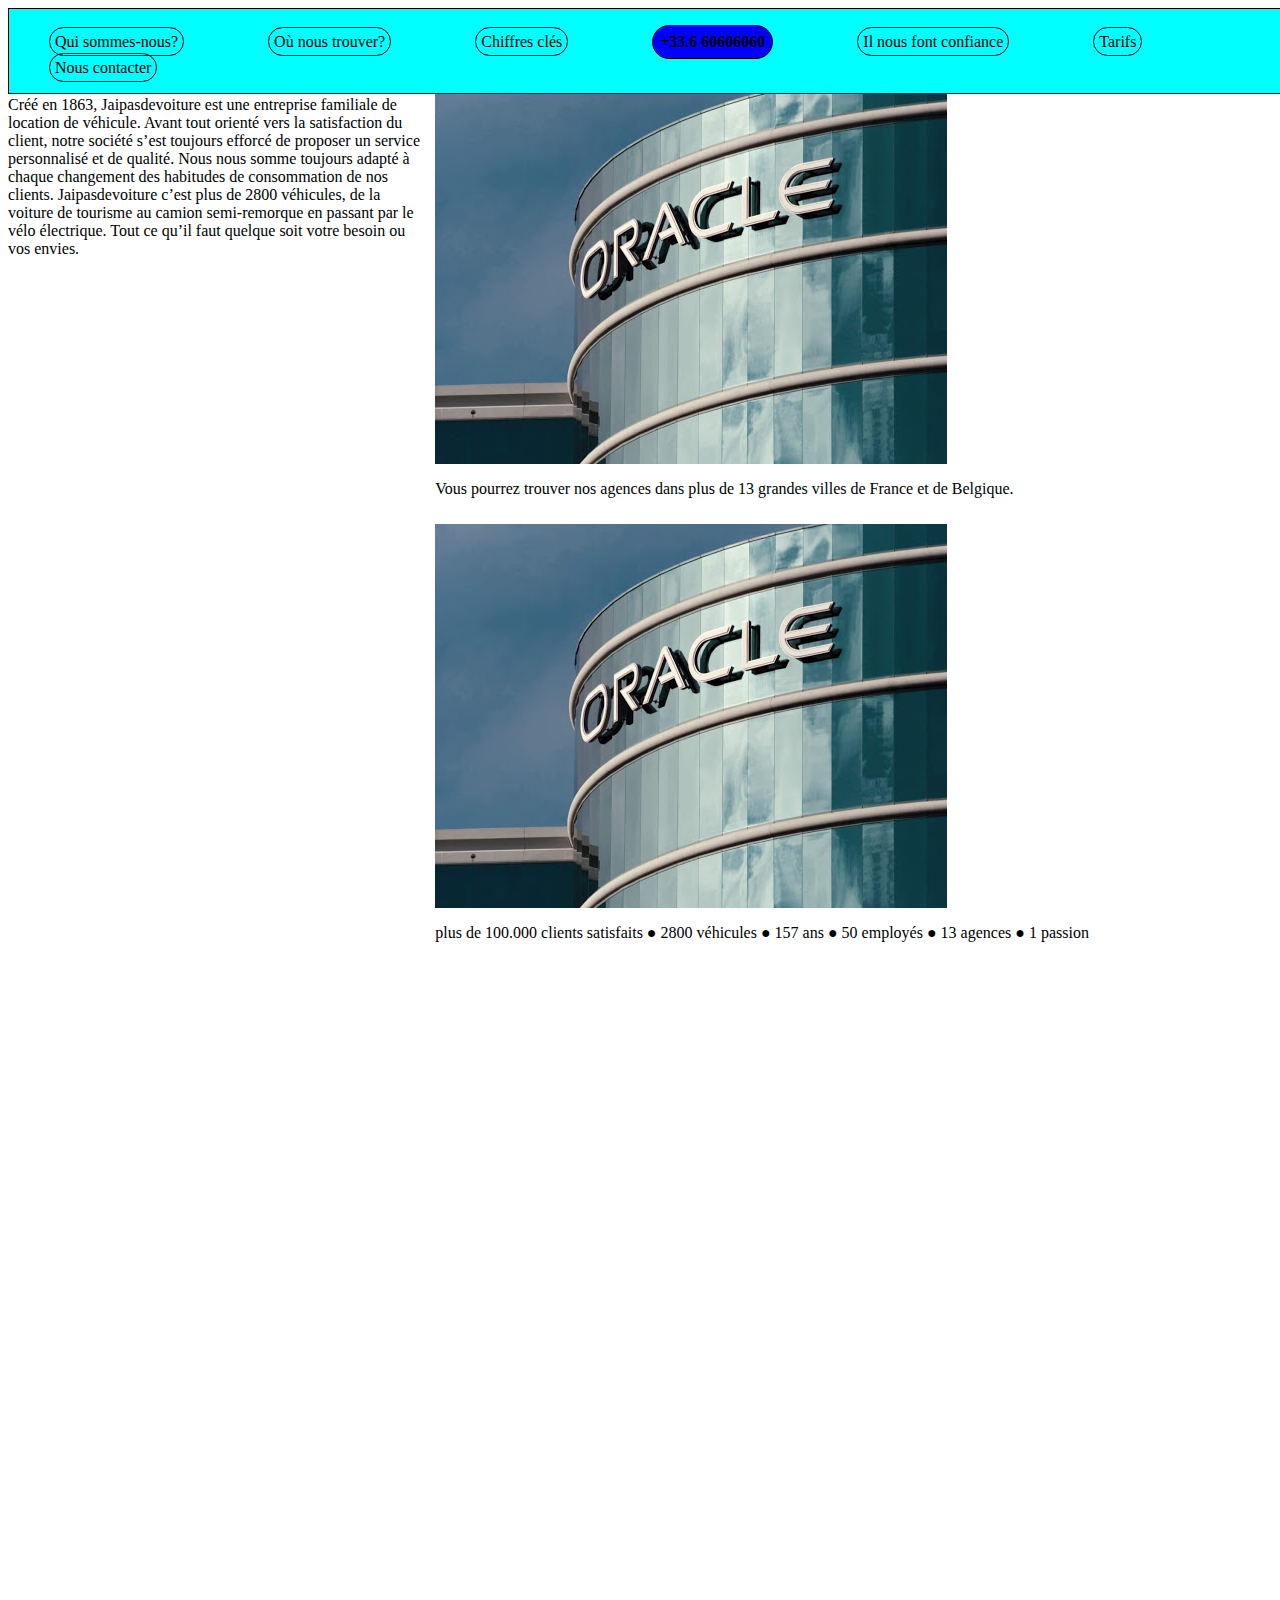
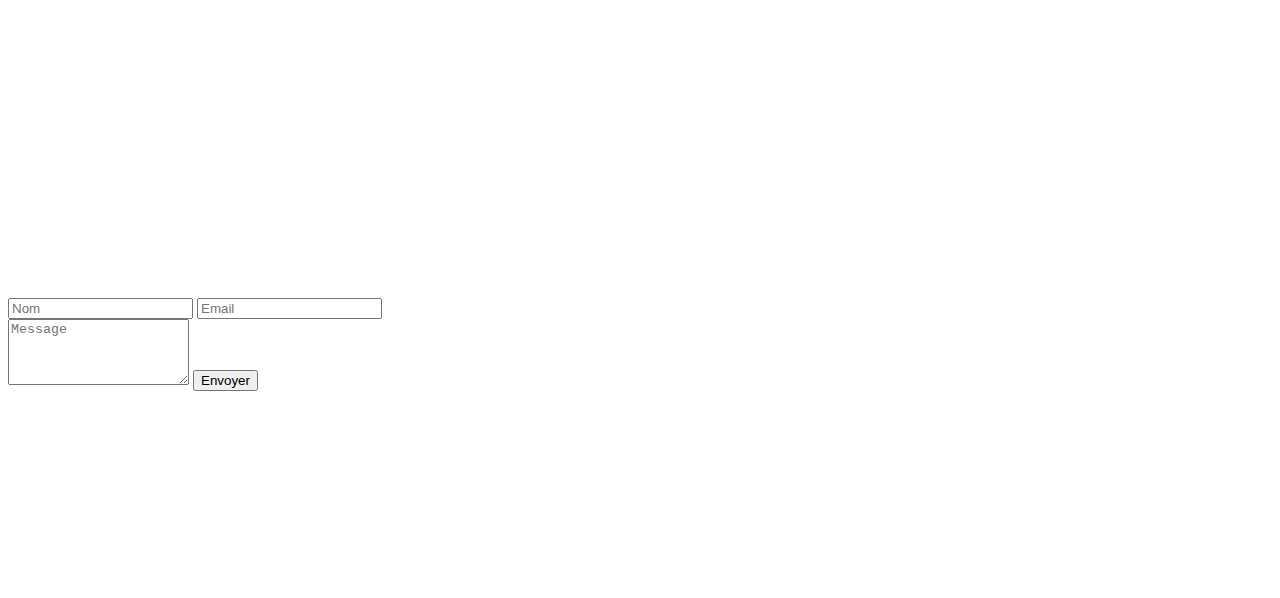
==== index.html @ 5011e155 "first commiiiiit" ====
<!DOCTYPE html>
<meta charset="UTF-8" />
<link rel="stylesheet" href="style.css" />
<title></title>

<body>

    <div id="sidebar">
        <ul>
            <li><a href="#qui">Qui sommes-nous?</a></li>
            <li><a href="#ou">Où nous trouver?</a></li>
            <li><a href="#chif">Chiffres clés</a></li>
            <li id="num"><strong>+33.6 60606060</strong></li>
            <li><a href="#conf">Il nous font confiance</a></li>
            <li><a href="#tarif">Tarifs</a></li>
            <li><a href="#contact">Nous contacter</a></li>
        </ul>
    </div>
    <div class="gridlayer">
    <div id="qui" class="leftarea"><p>Créé en 1863, Jaipasdevoiture est une entreprise familiale de location de véhicule.
        Avant tout orienté vers la satisfaction du client, notre société s’est toujours efforcé de
        proposer un service personnalisé et de qualité. Nous nous somme toujours adapté à
        chaque changement des habitudes de consommation de nos clients.
        Jaipasdevoiture c’est plus de 2800 véhicules, de la voiture de tourisme au camion
        semi-remorque en passant par le vélo électrique. Tout ce qu’il faut quelque soit votre
        besoin ou vos envies.
        </p></div>
    <div class="img"><img src="image/oracle.jpg" alt="oracle/> </div>

    <div id="ou" class="leftarea"><p>Vous pourrez trouver nos agences dans plus de 13 grandes villes de France et de
        Belgique.</p></div>
    <div class="img"><img src="image/oracle.jpg" alt="oracle/></div>

    <div id="chif" class="leftarea"><p>plus de 100.000 clients satisfaits
        ● 2800 véhicules
        ● 157 ans
        ● 50 employés
        ● 13 agences
        ● 1 passion
        </p></div>
    <div class="img"></div>

    <div id="conf" class="leftarea"></div>
    <div class="img"></div>

    <div id="tarif" class="leftarea"></div>
    <div class="img"></div>

    <div id="contact" class="leftarea">
        <!-- formulaire.html -->
  <form id="contactForm">
    <input type="text" id="nom" name="nom" placeholder="Nom" required />

    <input type="email" id="email" name="email" placeholder="Email" required />

    <textarea rows="4" id="message" name="message" placeholder="Message" required></textarea>

    <input type="submit" value="Envoyer" />
  </form>
    </div>
    <div class="img"></div>

    </div>
  


</body>

<footer></footer>
---- style.css ----
html {
  width: 1440px;
}

#sidebar {
  position: fixed;
  border: 1px solid black;
  background-color: aqua;
  width: 100%;
  z-index: 100000;
}

#sidebar li {
  text-decoration: none;
  list-style: none;
  display: inline-block;
  margin-right: 80px;
}

a {
  text-decoration: none;
  color: black;
  padding: 5px;
  border: 1px solid black;
  border-radius: 40px;
}

#num {
  text-decoration: none;
  color: black;
  padding: 7px;
  border: 1px solid black;
  border-radius: 40px;
  background-color: blue;
}

.gridlayer {
  display: grid;
  position: absolute;
  top: 80px;
  grid-template-columns: repeat(3, 1fr);
  grid-gap: 10px;
  grid-auto-rows: minmax(300px, auto);
}

.leftarea {
  display: grid;
  grid-column: 1;
}

.img {
  display: grid;
  grid-column: 2 / 4;
}
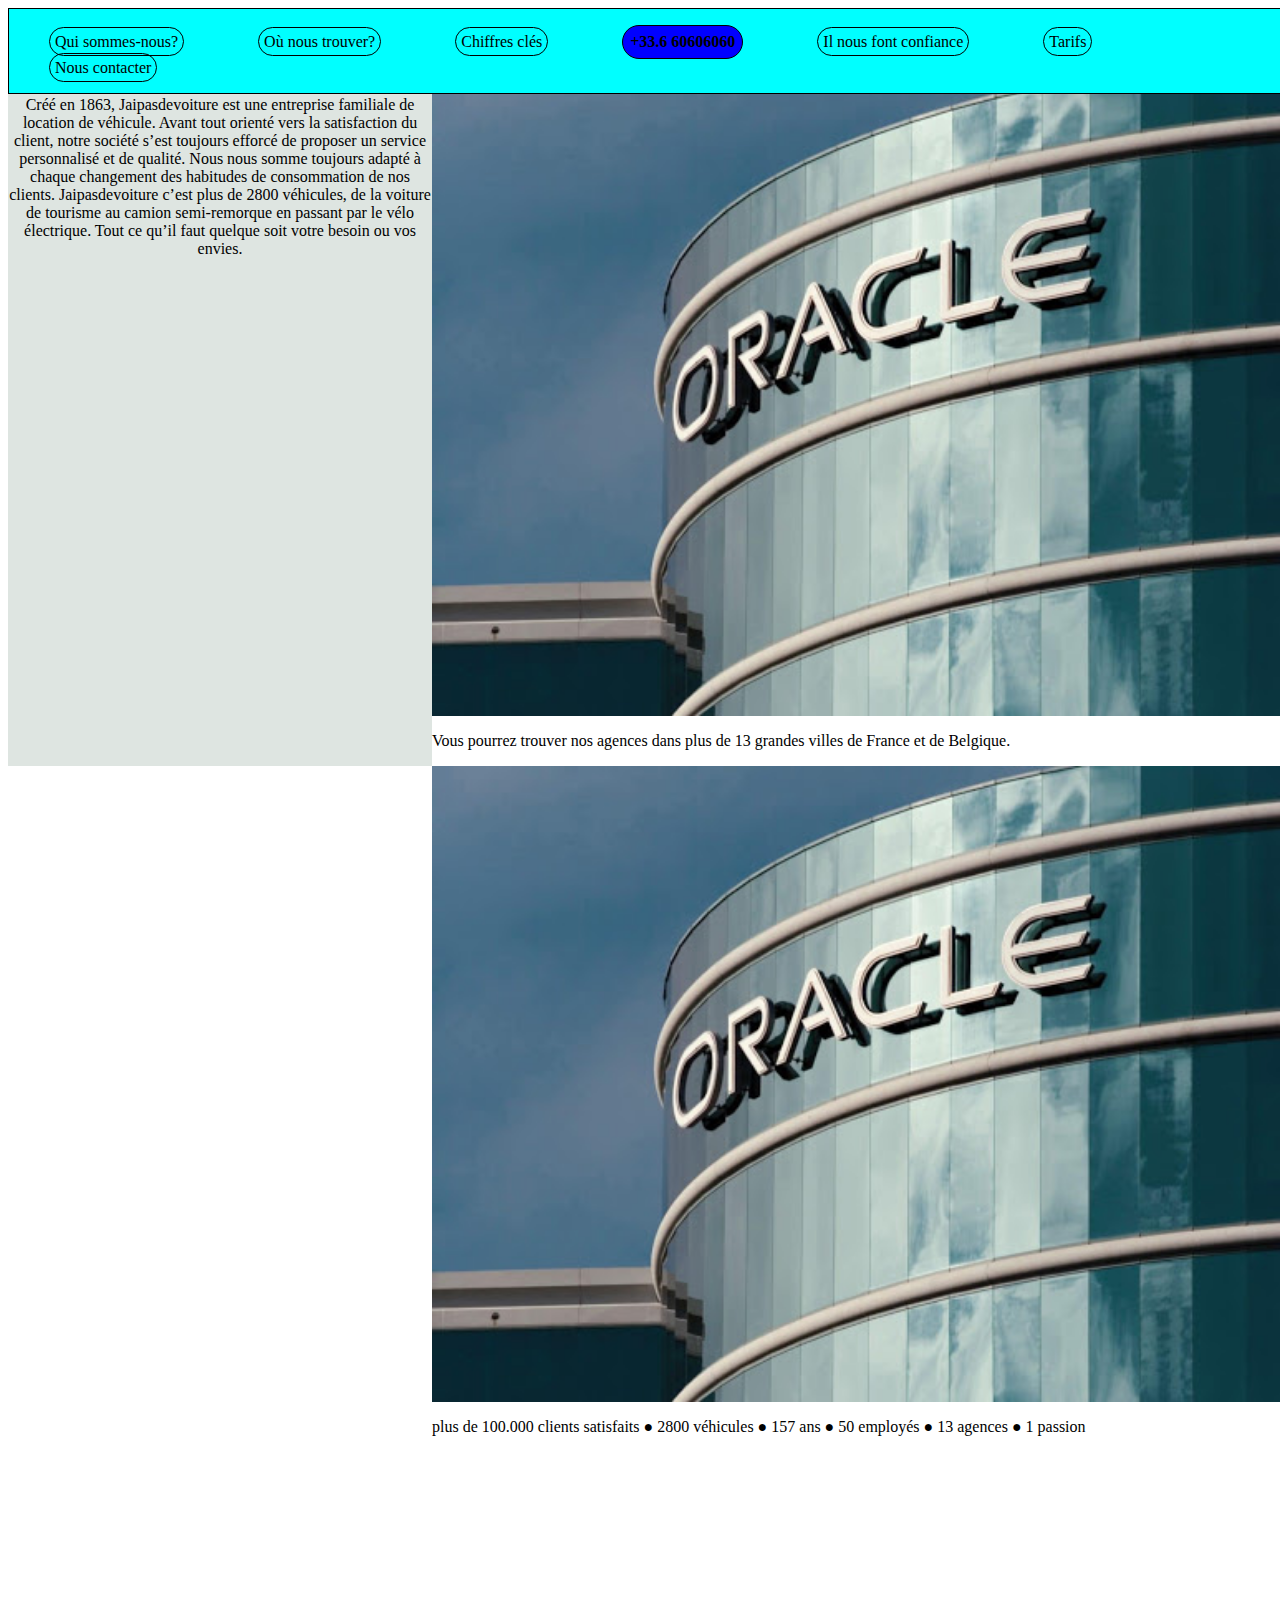
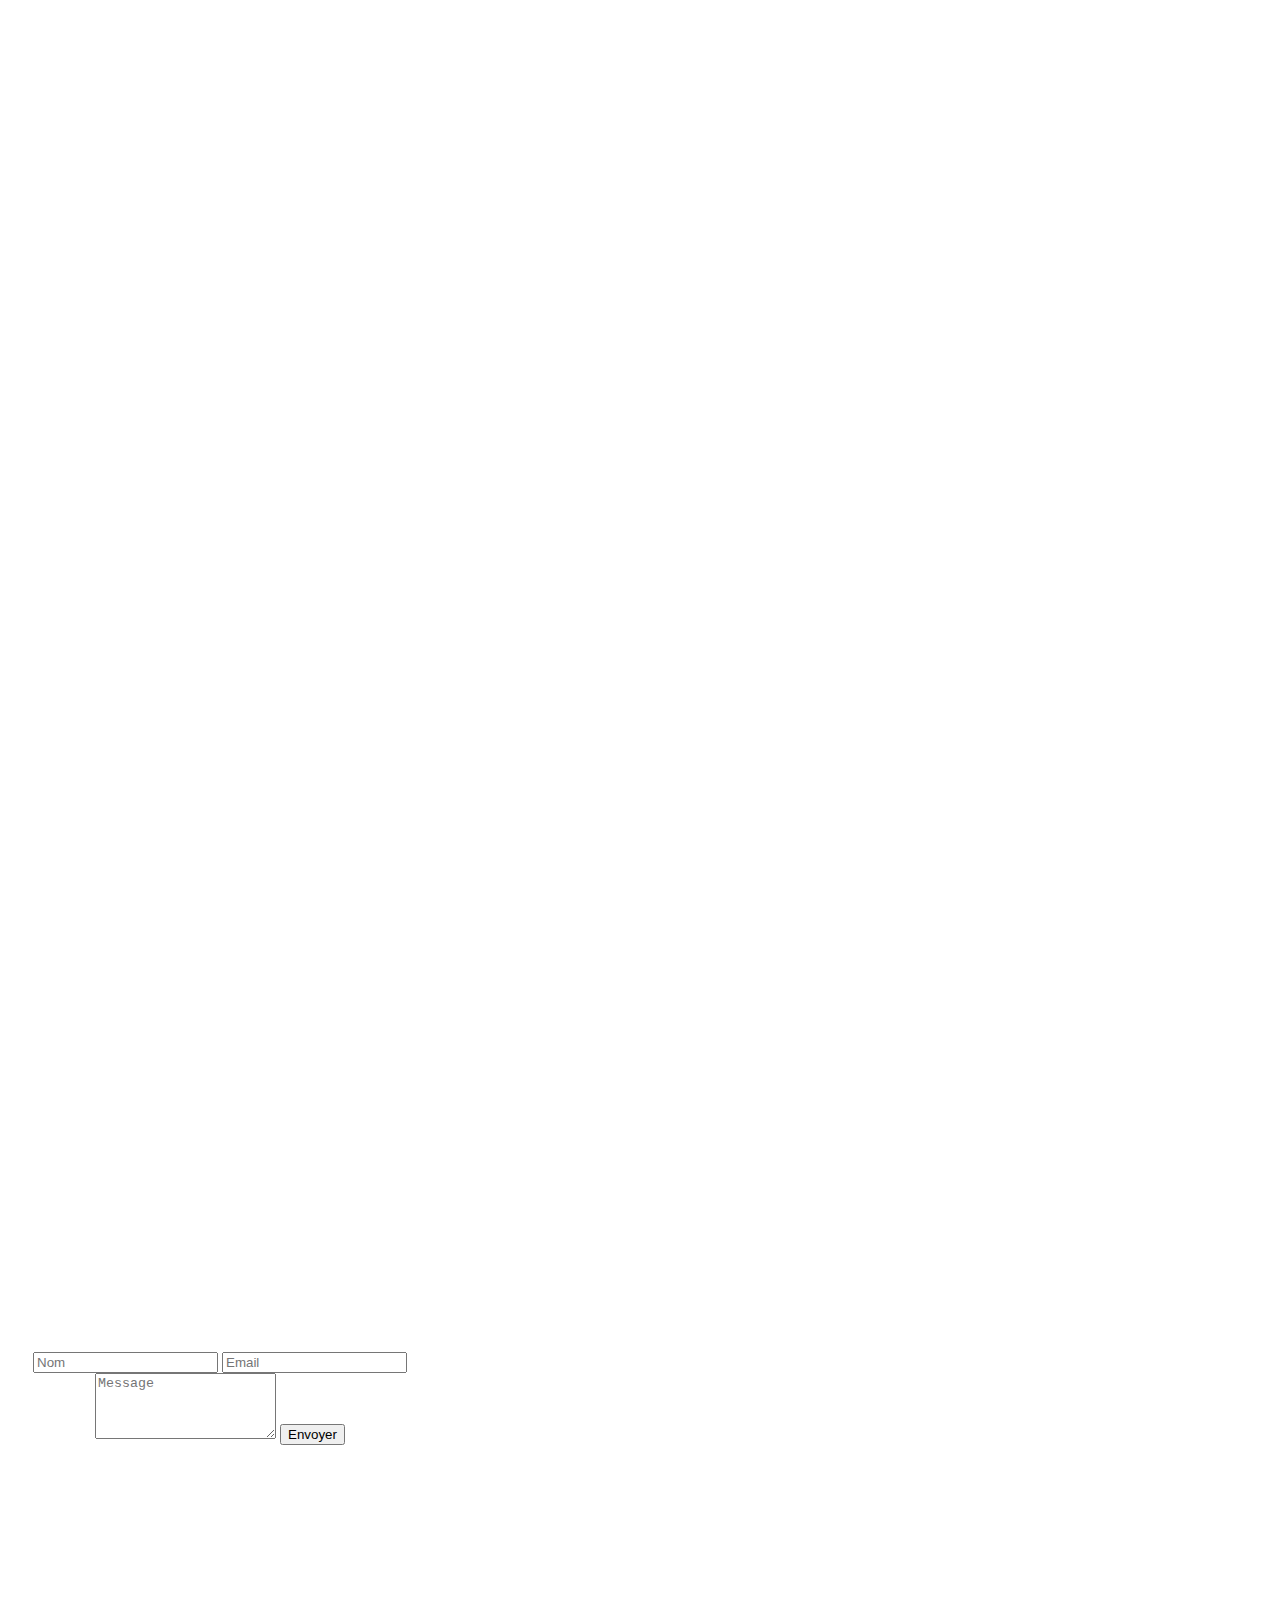
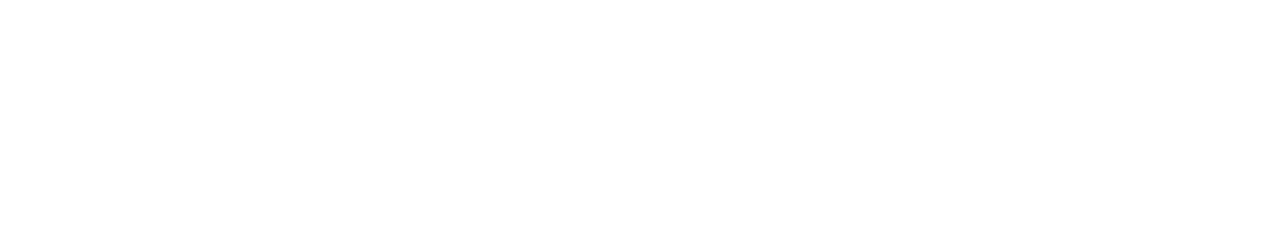
==== commit a428b068: "background" ====
--- a/index.html
+++ b/index.html
@@ -25,7 +25,7 @@
         semi-remorque en passant par le vélo électrique. Tout ce qu’il faut quelque soit votre
         besoin ou vos envies.
         </p></div>
-    <div class="img"><img src="image/oracle.jpg" alt="oracle/> </div>
+    <div class="img" id="first"><img src="image/oracle.jpg" alt="oracle/> </div>
 
     <div id="ou" class="leftarea"><p>Vous pourrez trouver nos agences dans plus de 13 grandes villes de France et de
         Belgique.</p></div>
@@ -47,7 +47,8 @@
     <div class="img"></div>
 
     <div id="contact" class="leftarea">
-        <!-- formulaire.html -->
+       
+        
   <form id="contactForm">
     <input type="text" id="nom" name="nom" placeholder="Nom" required />
 
--- a/style.css
+++ b/style.css
@@ -14,7 +14,7 @@
   text-decoration: none;
   list-style: none;
   display: inline-block;
-  margin-right: 80px;
+  margin-right: 70px;
 }
 
 a {
@@ -39,16 +39,45 @@
   position: absolute;
   top: 80px;
   grid-template-columns: repeat(3, 1fr);
-  grid-gap: 10px;
-  grid-auto-rows: minmax(300px, auto);
+  grid-auto-rows: minmax(500px, auto);
 }
 
 .leftarea {
   display: grid;
   grid-column: 1;
+  text-align: center;
 }
 
 .img {
   display: grid;
   grid-column: 2 / 4;
 }
+img {
+    width: 100%;
+    height: 100%;
+    object-fit: cover;
+}
+
+#qui {
+    background-color: #dee5e1;
+}
+
+#ou {
+    background-color: #bde0ff;
+}
+
+#chif {
+
+}
+
+#conf {
+
+}
+
+#tarif {
+
+}
+
+#contact{
+
+}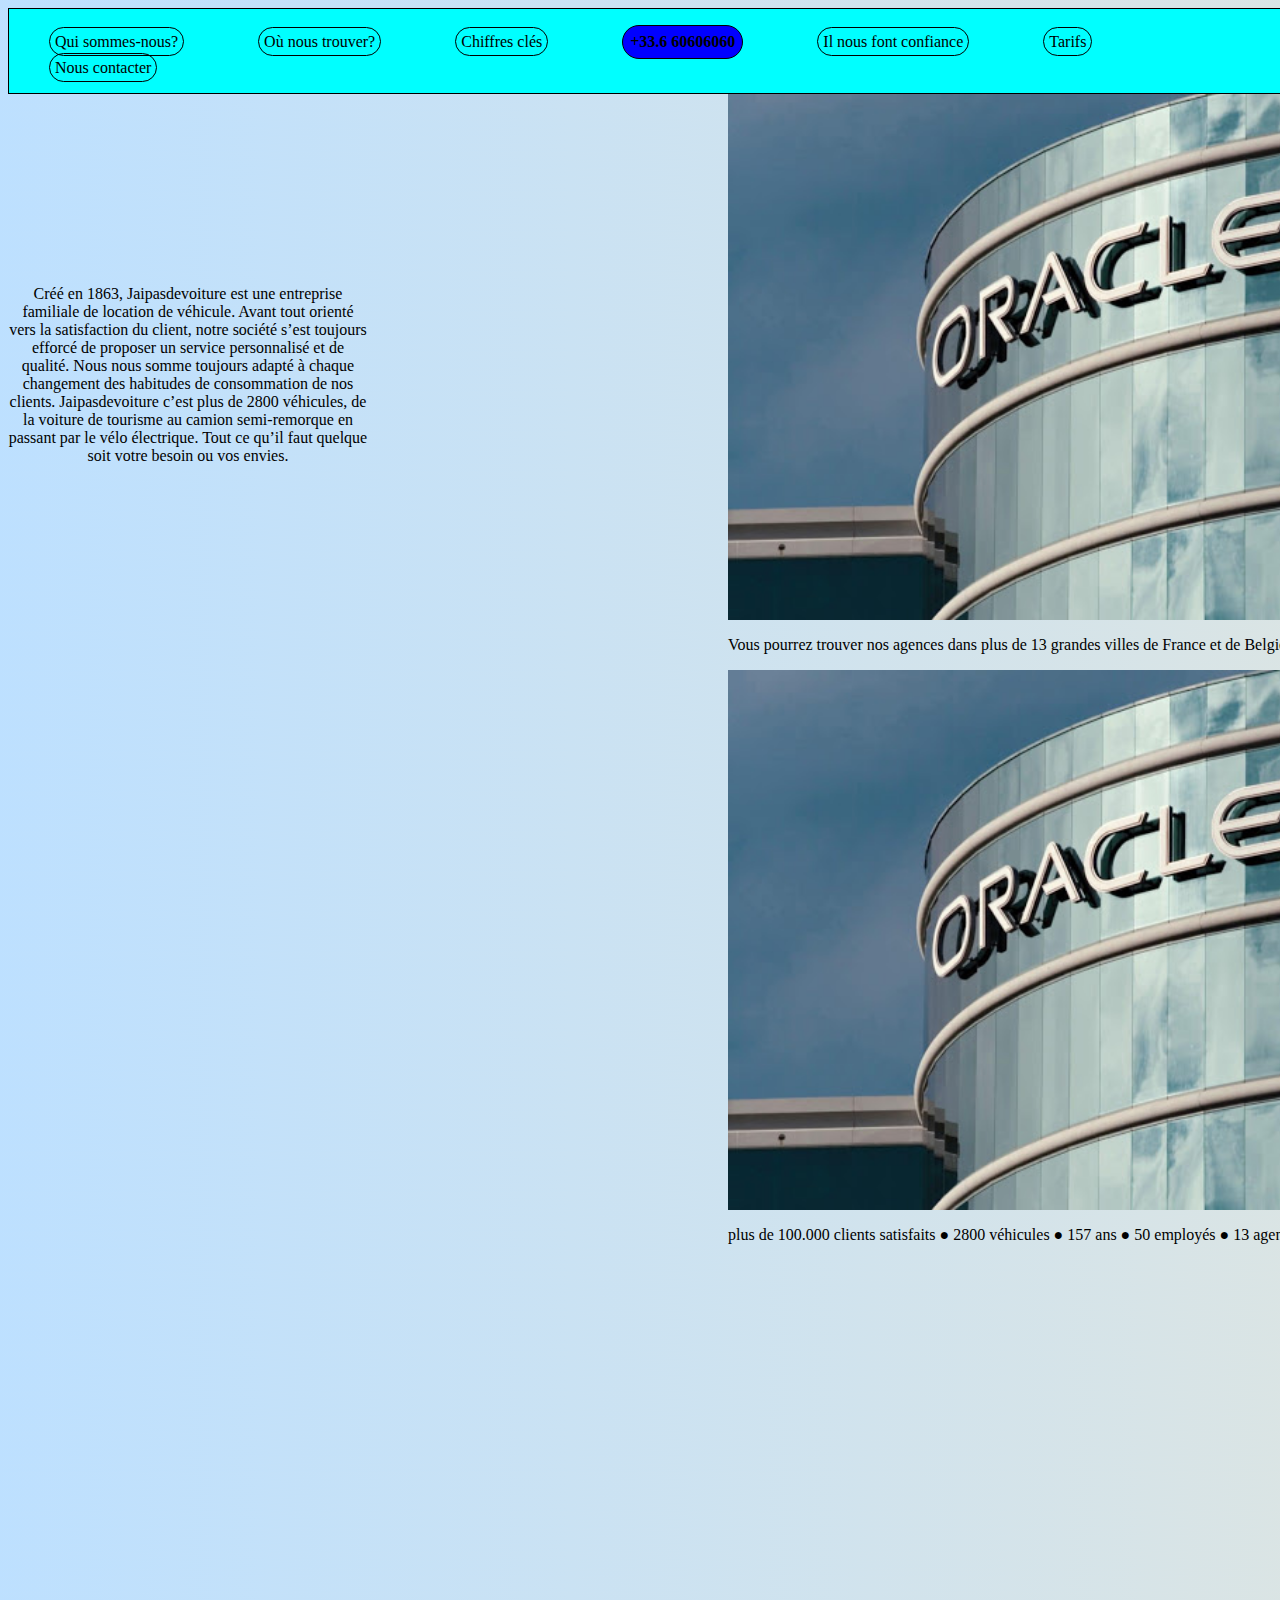
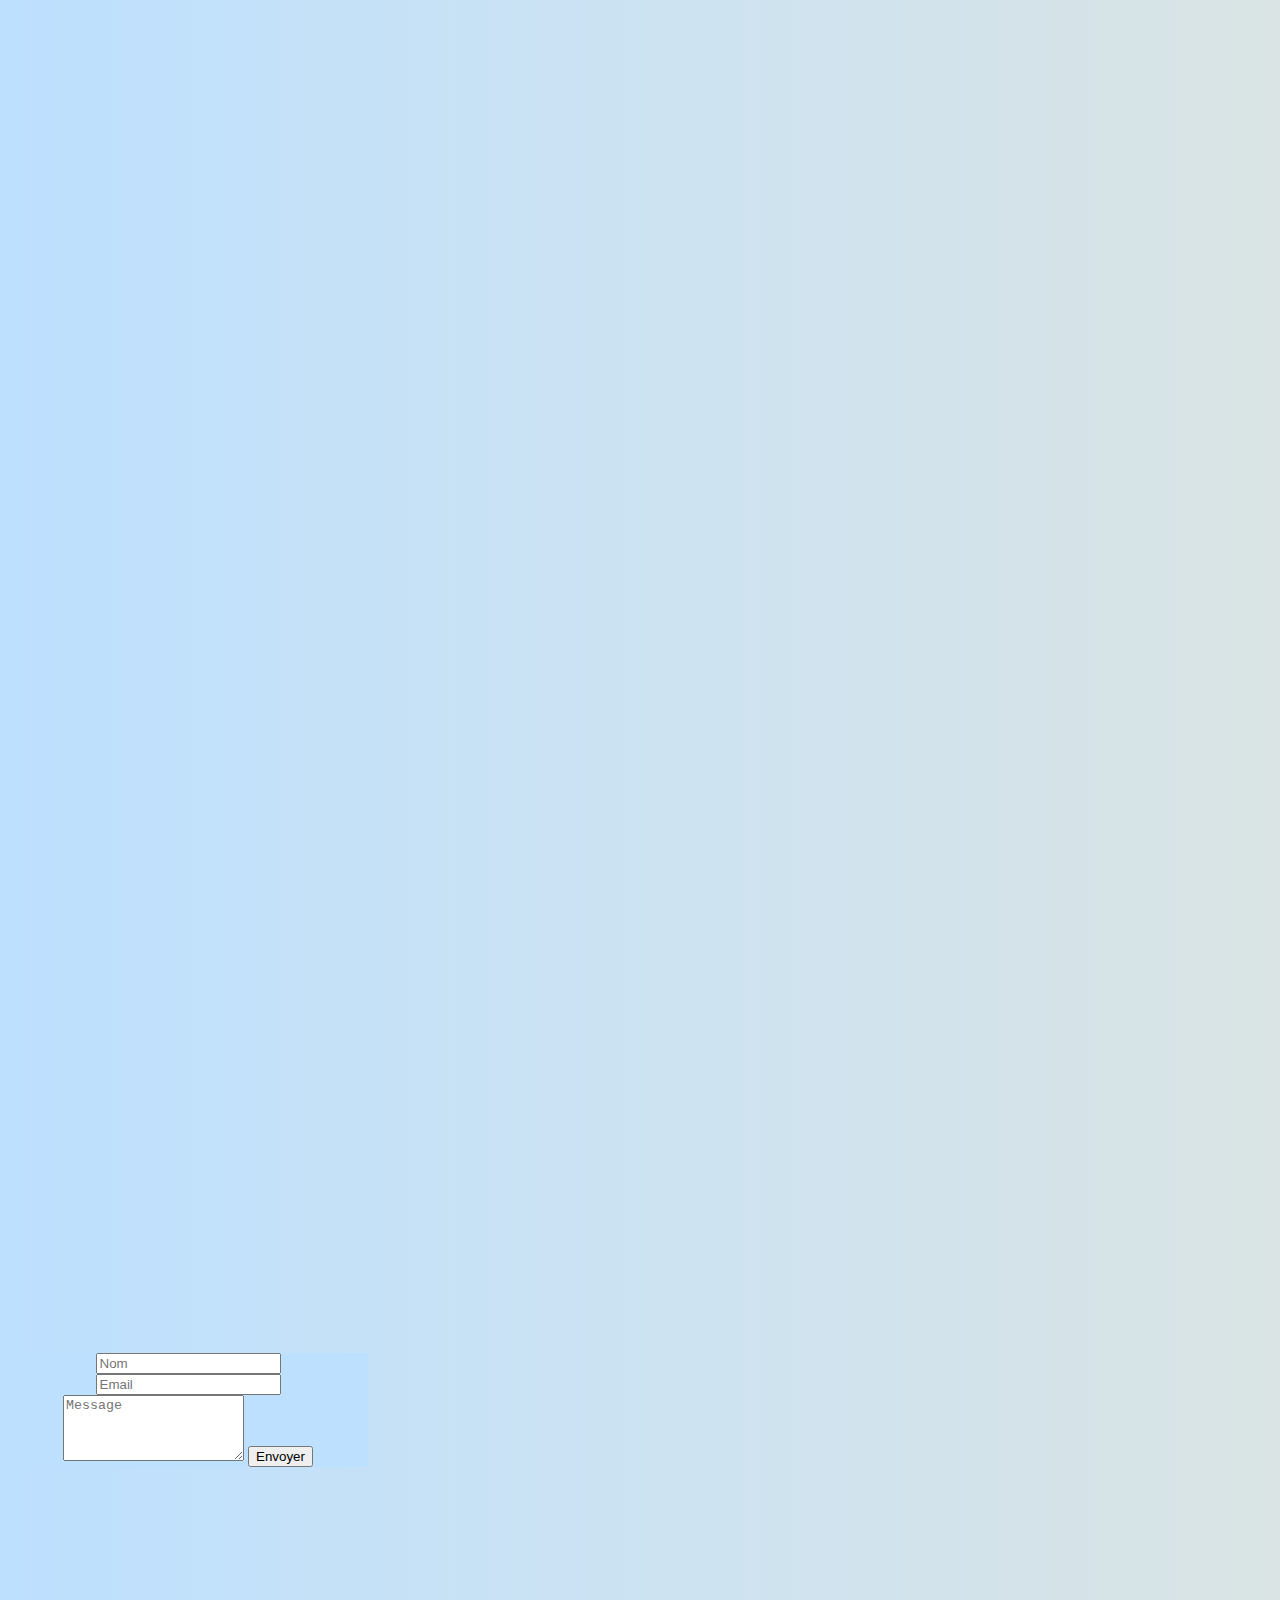
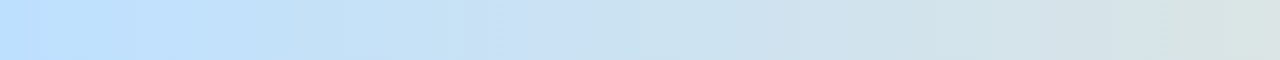
==== commit d9d0a1da: "background + grid par 4" ====
--- a/index.html
+++ b/index.html
@@ -4,40 +4,48 @@
 <title></title>
 
 <body>
+  <div id="sidebar">
+    <ul>
+      <li><a href="#qui">Qui sommes-nous?</a></li>
+      <li><a href="#ou">Où nous trouver?</a></li>
+      <li><a href="#chif">Chiffres clés</a></li>
+      <li id="num"><strong>+33.6 60606060</strong></li>
+      <li><a href="#conf">Il nous font confiance</a></li>
+      <li><a href="#tarif">Tarifs</a></li>
+      <li><a href="#contact">Nous contacter</a></li>
+    </ul>
+  </div>
+  <div class="gridlayer">
+    <div id="qui" class="leftarea">
+      <p>
+        Créé en 1863, Jaipasdevoiture est une entreprise familiale de location
+        de véhicule. Avant tout orienté vers la satisfaction du client, notre
+        société s’est toujours efforcé de proposer un service personnalisé et de
+        qualité. Nous nous somme toujours adapté à chaque changement des
+        habitudes de consommation de nos clients. Jaipasdevoiture c’est plus de
+        2800 véhicules, de la voiture de tourisme au camion semi-remorque en
+        passant par le vélo électrique. Tout ce qu’il faut quelque soit votre
+        besoin ou vos envies.
+      </p>
+    </div>
+    <div class="img" id="first">
+      <img src="image/oracle.jpg" alt="oracle/> <
+    </div>
 
-    <div id="sidebar">
-        <ul>
-            <li><a href="#qui">Qui sommes-nous?</a></li>
-            <li><a href="#ou">Où nous trouver?</a></li>
-            <li><a href="#chif">Chiffres clés</a></li>
-            <li id="num"><strong>+33.6 60606060</strong></li>
-            <li><a href="#conf">Il nous font confiance</a></li>
-            <li><a href="#tarif">Tarifs</a></li>
-            <li><a href="#contact">Nous contacter</a></li>
-        </ul>
+    <div id="ou" class="leftarea">
+      <p>
+        Vous pourrez trouver nos agences dans plus de 13 grandes villes de
+        France et de Belgique.
+      </p>
     </div>
-    <div class="gridlayer">
-    <div id="qui" class="leftarea"><p>Créé en 1863, Jaipasdevoiture est une entreprise familiale de location de véhicule.
-        Avant tout orienté vers la satisfaction du client, notre société s’est toujours efforcé de
-        proposer un service personnalisé et de qualité. Nous nous somme toujours adapté à
-        chaque changement des habitudes de consommation de nos clients.
-        Jaipasdevoiture c’est plus de 2800 véhicules, de la voiture de tourisme au camion
-        semi-remorque en passant par le vélo électrique. Tout ce qu’il faut quelque soit votre
-        besoin ou vos envies.
-        </p></div>
-    <div class="img" id="first"><img src="image/oracle.jpg" alt="oracle/> </div>
-
-    <div id="ou" class="leftarea"><p>Vous pourrez trouver nos agences dans plus de 13 grandes villes de France et de
-        Belgique.</p></div>
     <div class="img"><img src="image/oracle.jpg" alt="oracle/></div>
 
-    <div id="chif" class="leftarea"><p>plus de 100.000 clients satisfaits
-        ● 2800 véhicules
-        ● 157 ans
-        ● 50 employés
-        ● 13 agences
-        ● 1 passion
-        </p></div>
+    <div id="chif" class="leftarea">
+      <p>
+        plus de 100.000 clients satisfaits ● 2800 véhicules ● 157 ans ● 50
+        employés ● 13 agences ● 1 passion
+      </p>
+    </div>
     <div class="img"></div>
 
     <div id="conf" class="leftarea"></div>
@@ -47,24 +55,30 @@
     <div class="img"></div>
 
     <div id="contact" class="leftarea">
-       
-        
-  <form id="contactForm">
-    <input type="text" id="nom" name="nom" placeholder="Nom" required />
+      <form id="contactForm">
+        <input type="text" id="nom" name="nom" placeholder="Nom" required />
 
-    <input type="email" id="email" name="email" placeholder="Email" required />
+        <input
+          type="email"
+          id="email"
+          name="email"
+          placeholder="Email"
+          required
+        />
 
-    <textarea rows="4" id="message" name="message" placeholder="Message" required></textarea>
+        <textarea
+          rows="4"
+          id="message"
+          name="message"
+          placeholder="Message"
+          required
+        ></textarea>
 
-    <input type="submit" value="Envoyer" />
-  </form>
+        <input type="submit" value="Envoyer" />
+      </form>
     </div>
     <div class="img"></div>
-
-    </div>
-  
-
-
+  </div>
 </body>
 
 <footer></footer>
--- a/style.css
+++ b/style.css
@@ -1,5 +1,6 @@
 html {
   width: 1440px;
+  background: linear-gradient(20deg,#bde0ff, #dee5e1);
 }
 
 #sidebar {
@@ -24,6 +25,10 @@
   border: 1px solid black;
   border-radius: 40px;
 }
+a:hover {
+    background-color: blue;
+    transition-delay: 50ms;
+}
 
 #num {
   text-decoration: none;
@@ -37,8 +42,9 @@
 .gridlayer {
   display: grid;
   position: absolute;
+  width: 1440px;
   top: 80px;
-  grid-template-columns: repeat(3, 1fr);
+  grid-template-columns: repeat(4, 1fr);
   grid-auto-rows: minmax(500px, auto);
 }
 
@@ -46,20 +52,22 @@
   display: grid;
   grid-column: 1;
   text-align: center;
+  align-self: center;
 }
 
 .img {
   display: grid;
-  grid-column: 2 / 4;
+  grid-column: 3 / 5;
 }
-img {
+.img img {
     width: 100%;
     height: 100%;
     object-fit: cover;
+    background-image: url("image/oracle.jpg");
 }
 
 #qui {
-    background-color: #dee5e1;
+    /* background-color: #dee5e1; */
 }
 
 #ou {
@@ -67,17 +75,17 @@
 }
 
 #chif {
-
+    background-color: #dee5e1;
 }
 
 #conf {
-
+    background-color: #bde0ff;
 }
 
 #tarif {
-
+    background-color: #dee5e1;
 }
 
 #contact{
-
+    background-color: #bde0ff;
 }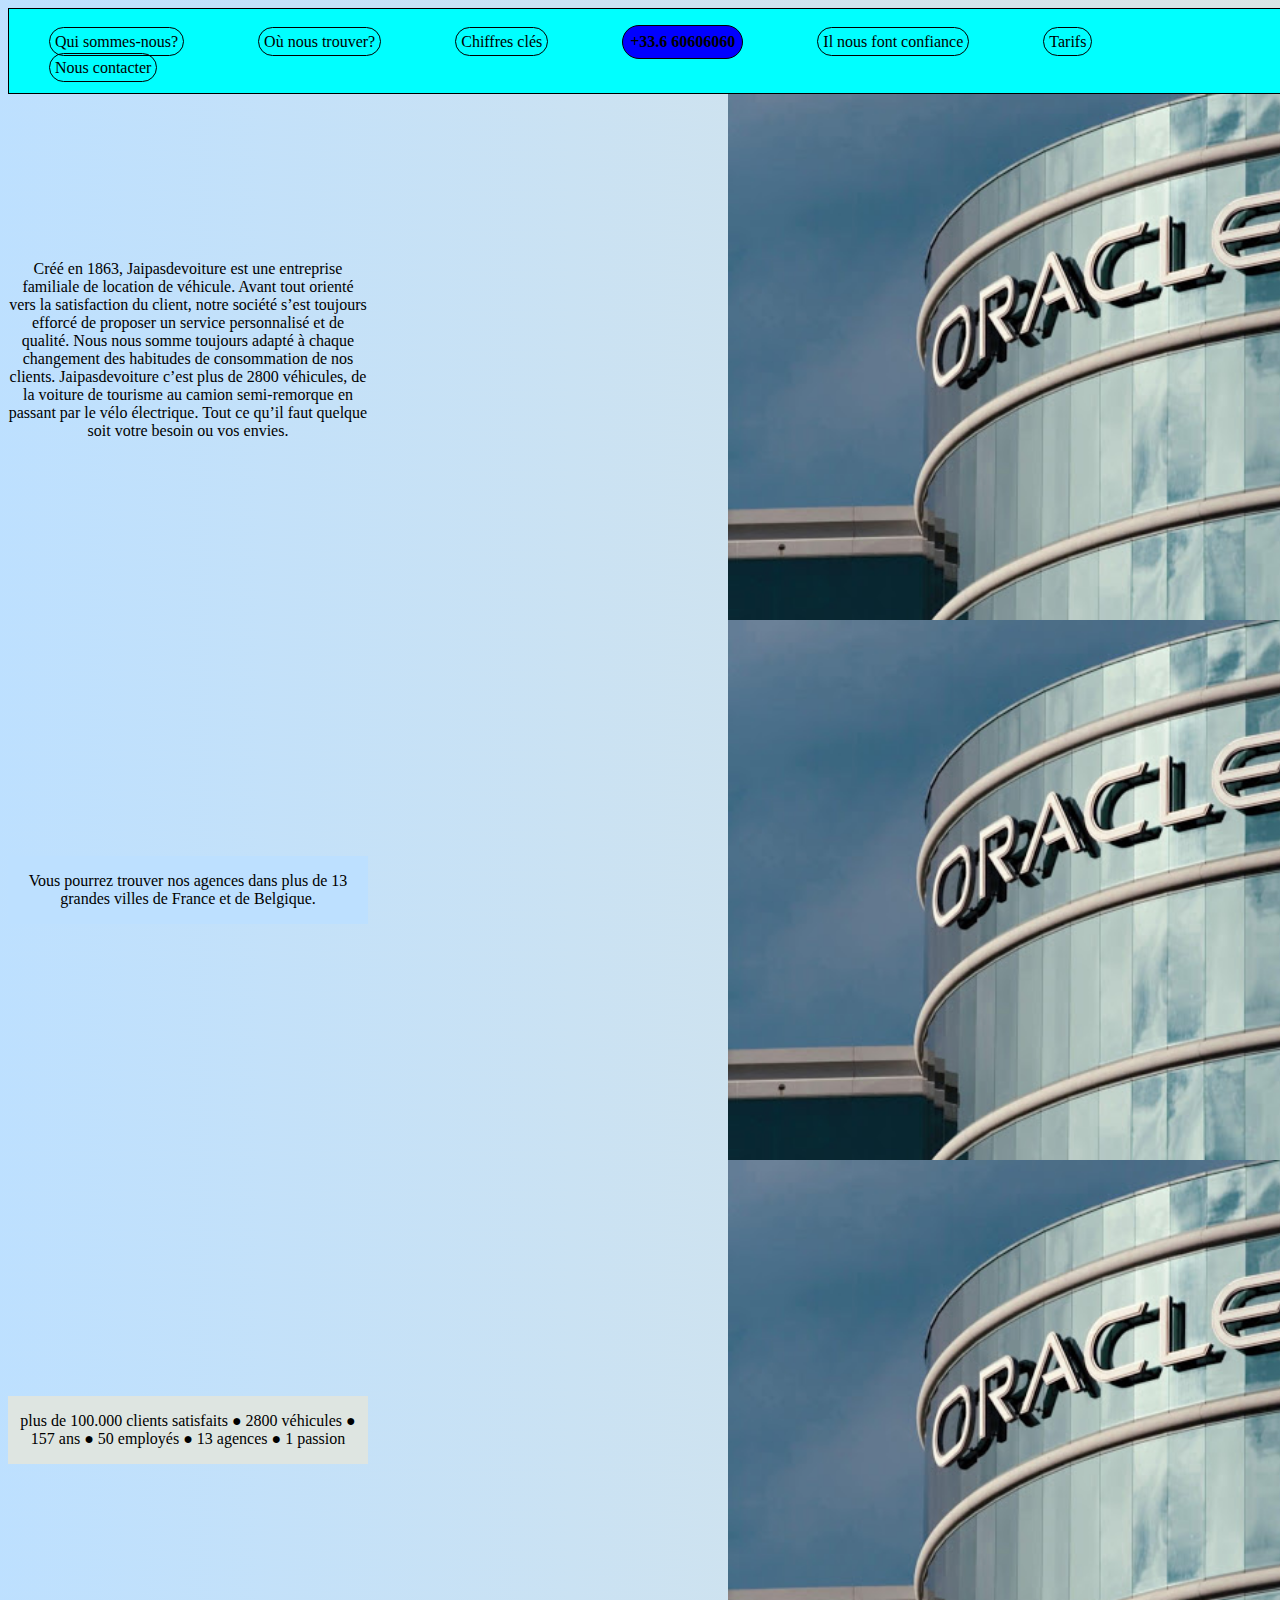
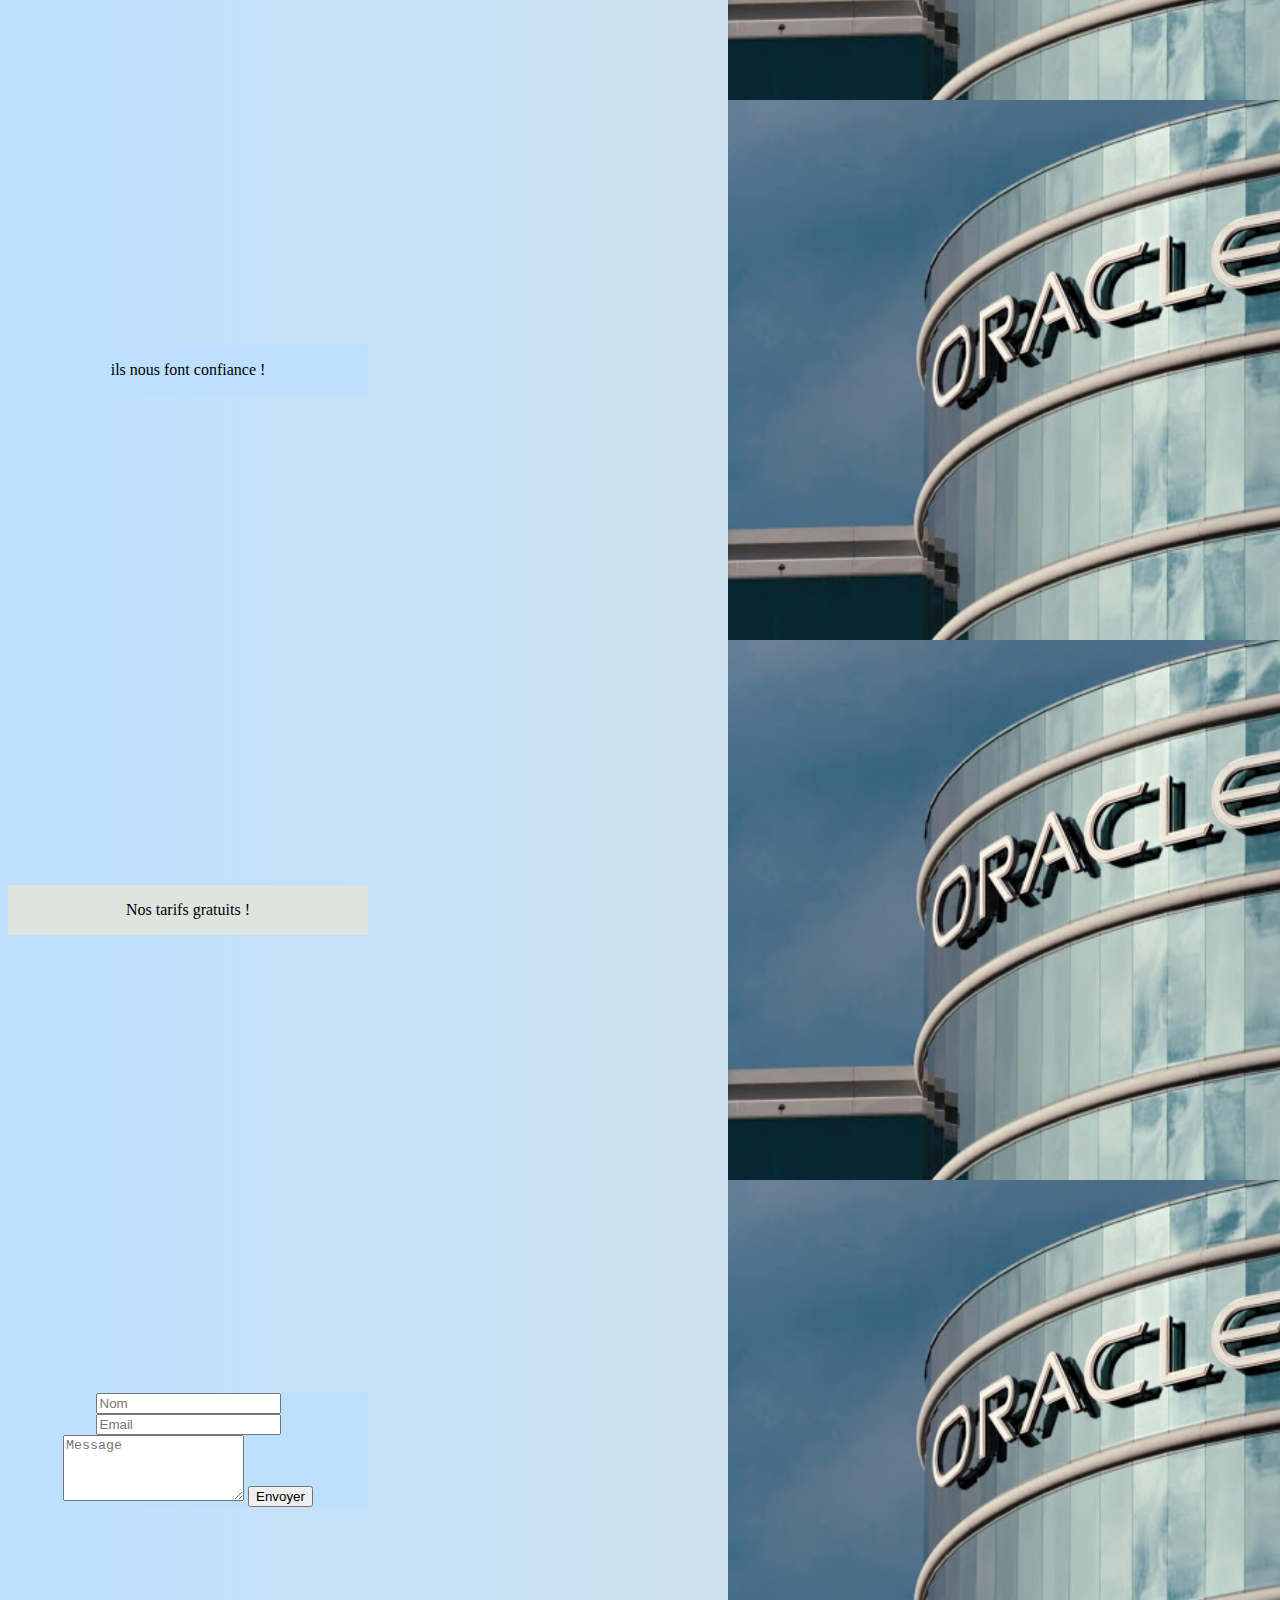
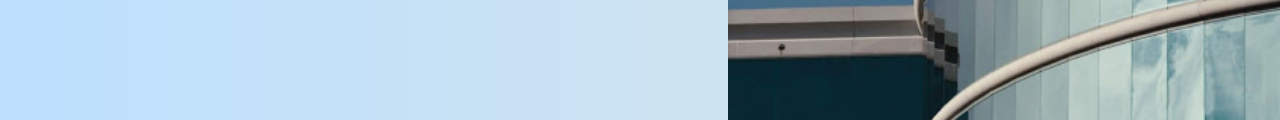
==== commit ed58f4ea: "correction zone de texte" ====
--- a/index.html
+++ b/index.html
@@ -29,7 +29,7 @@
       </p>
     </div>
     <div class="img" id="first">
-      <img src="image/oracle.jpg" alt="oracle/> <
+      <img src="image/oracle.jpg" alt="oracle"/>
     </div>
 
     <div id="ou" class="leftarea">
@@ -38,7 +38,9 @@
         France et de Belgique.
       </p>
     </div>
-    <div class="img"><img src="image/oracle.jpg" alt="oracle/></div>
+    <div class="img">
+        <img src="image/oracle.jpg" alt="oracle"/>
+    </div>
 
     <div id="chif" class="leftarea">
       <p>
@@ -46,18 +48,26 @@
         employés ● 13 agences ● 1 passion
       </p>
     </div>
-    <div class="img"></div>
+    <div class="img">
+        <img src="image/oracle.jpg" alt="oracle"/>
+    </div>
 
-    <div id="conf" class="leftarea"></div>
-    <div class="img"></div>
+    
 
-    <div id="tarif" class="leftarea"></div>
-    <div class="img"></div>
+    <div id="conf" class="leftarea">
+        <p>ils nous font confiance !</p>
+    </div>
+    <div class="img"><img src="image/oracle.jpg" alt="oracle"/></div>
+
+    <div id="tarif" class="leftarea">
+        <p>Nos tarifs gratuits !</p>
+    </div>
+    <div class="img"><img src="image/oracle.jpg" alt="oracle"/></div>
 
     <div id="contact" class="leftarea">
       <form id="contactForm">
         <input type="text" id="nom" name="nom" placeholder="Nom" required />
-
+        <br>
         <input
           type="email"
           id="email"
@@ -65,7 +75,7 @@
           placeholder="Email"
           required
         />
-
+        <br>
         <textarea
           rows="4"
           id="message"
@@ -77,7 +87,7 @@
         <input type="submit" value="Envoyer" />
       </form>
     </div>
-    <div class="img"></div>
+    <div class="img"><img src="image/oracle.jpg" alt="oracle"/></div>
   </div>
 </body>
 
--- a/style.css
+++ b/style.css
@@ -1,6 +1,7 @@
 html {
   width: 1440px;
   background: linear-gradient(20deg,#bde0ff, #dee5e1);
+  scroll-behavior: smooth;
 }
 
 #sidebar {
@@ -55,6 +56,7 @@
   align-self: center;
 }
 
+
 .img {
   display: grid;
   grid-column: 3 / 5;
@@ -72,6 +74,7 @@
 
 #ou {
     background-color: #bde0ff;
+    
 }
 
 #chif {
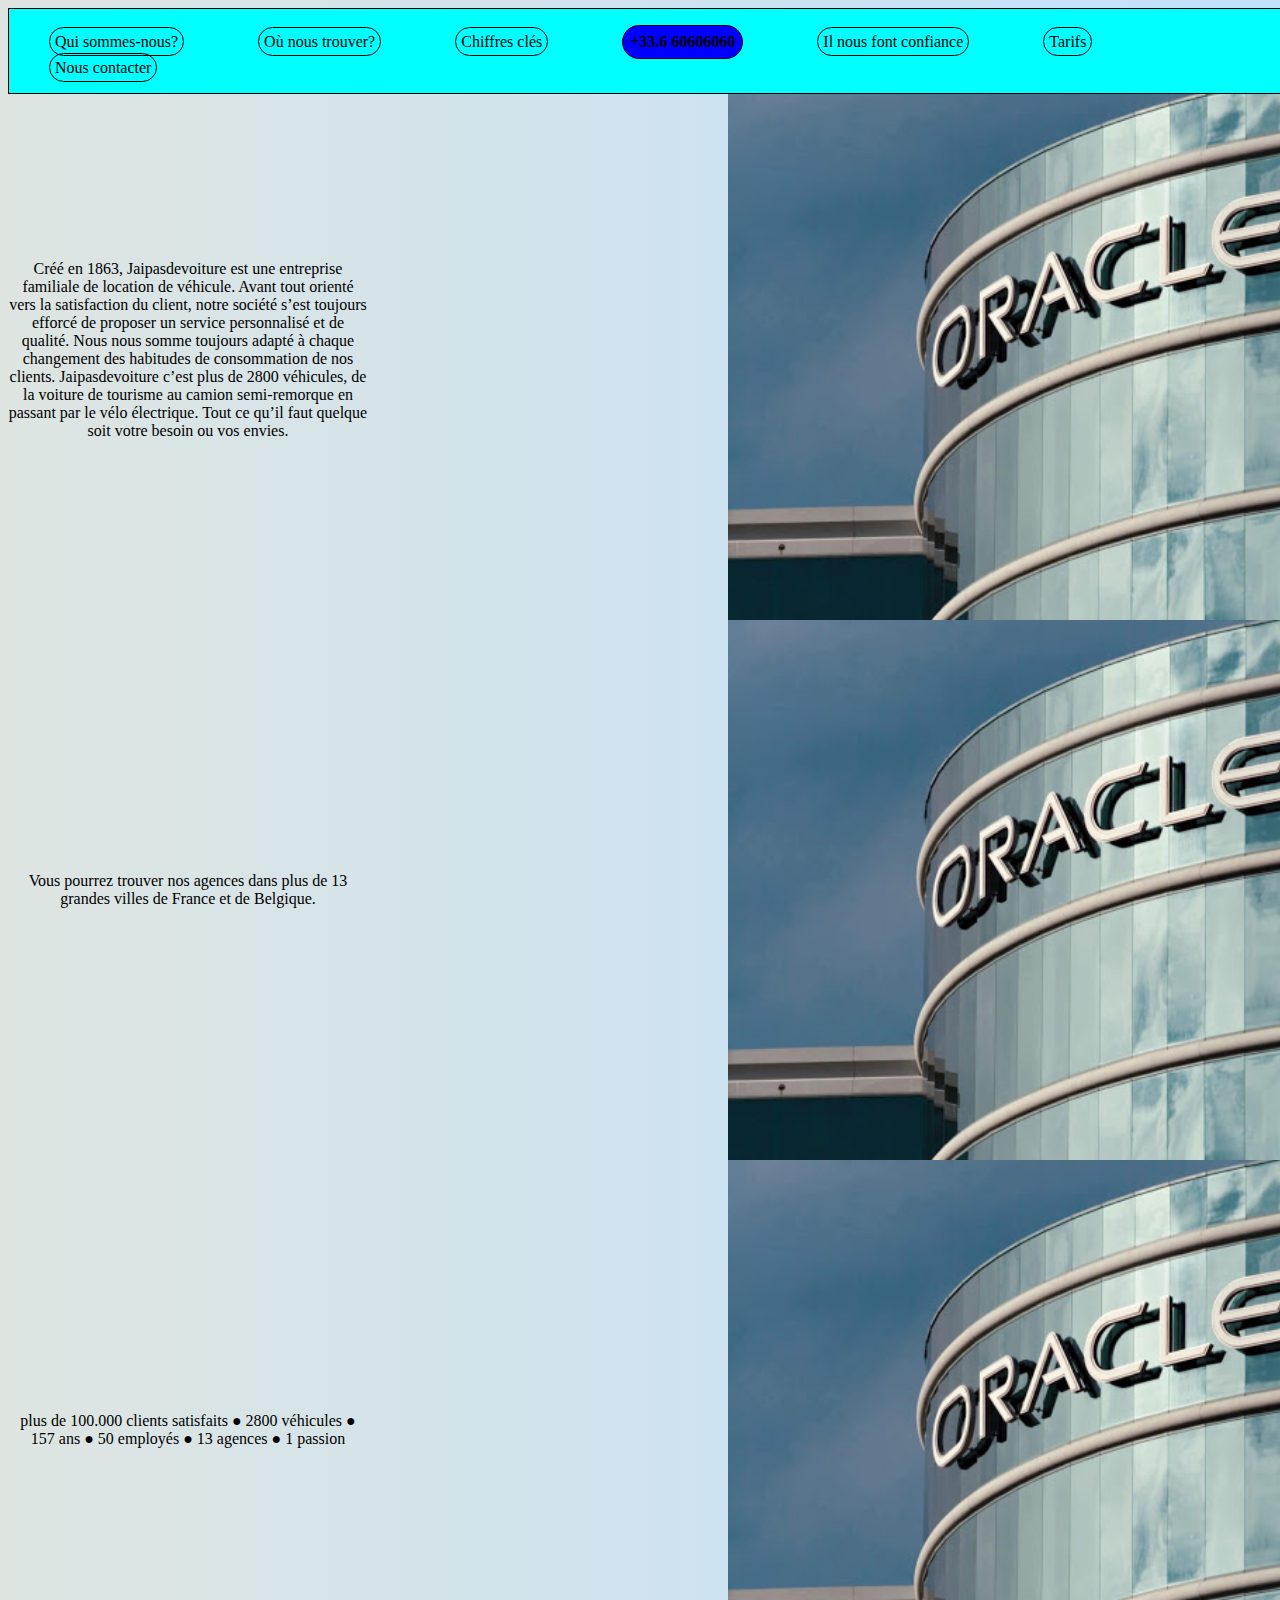
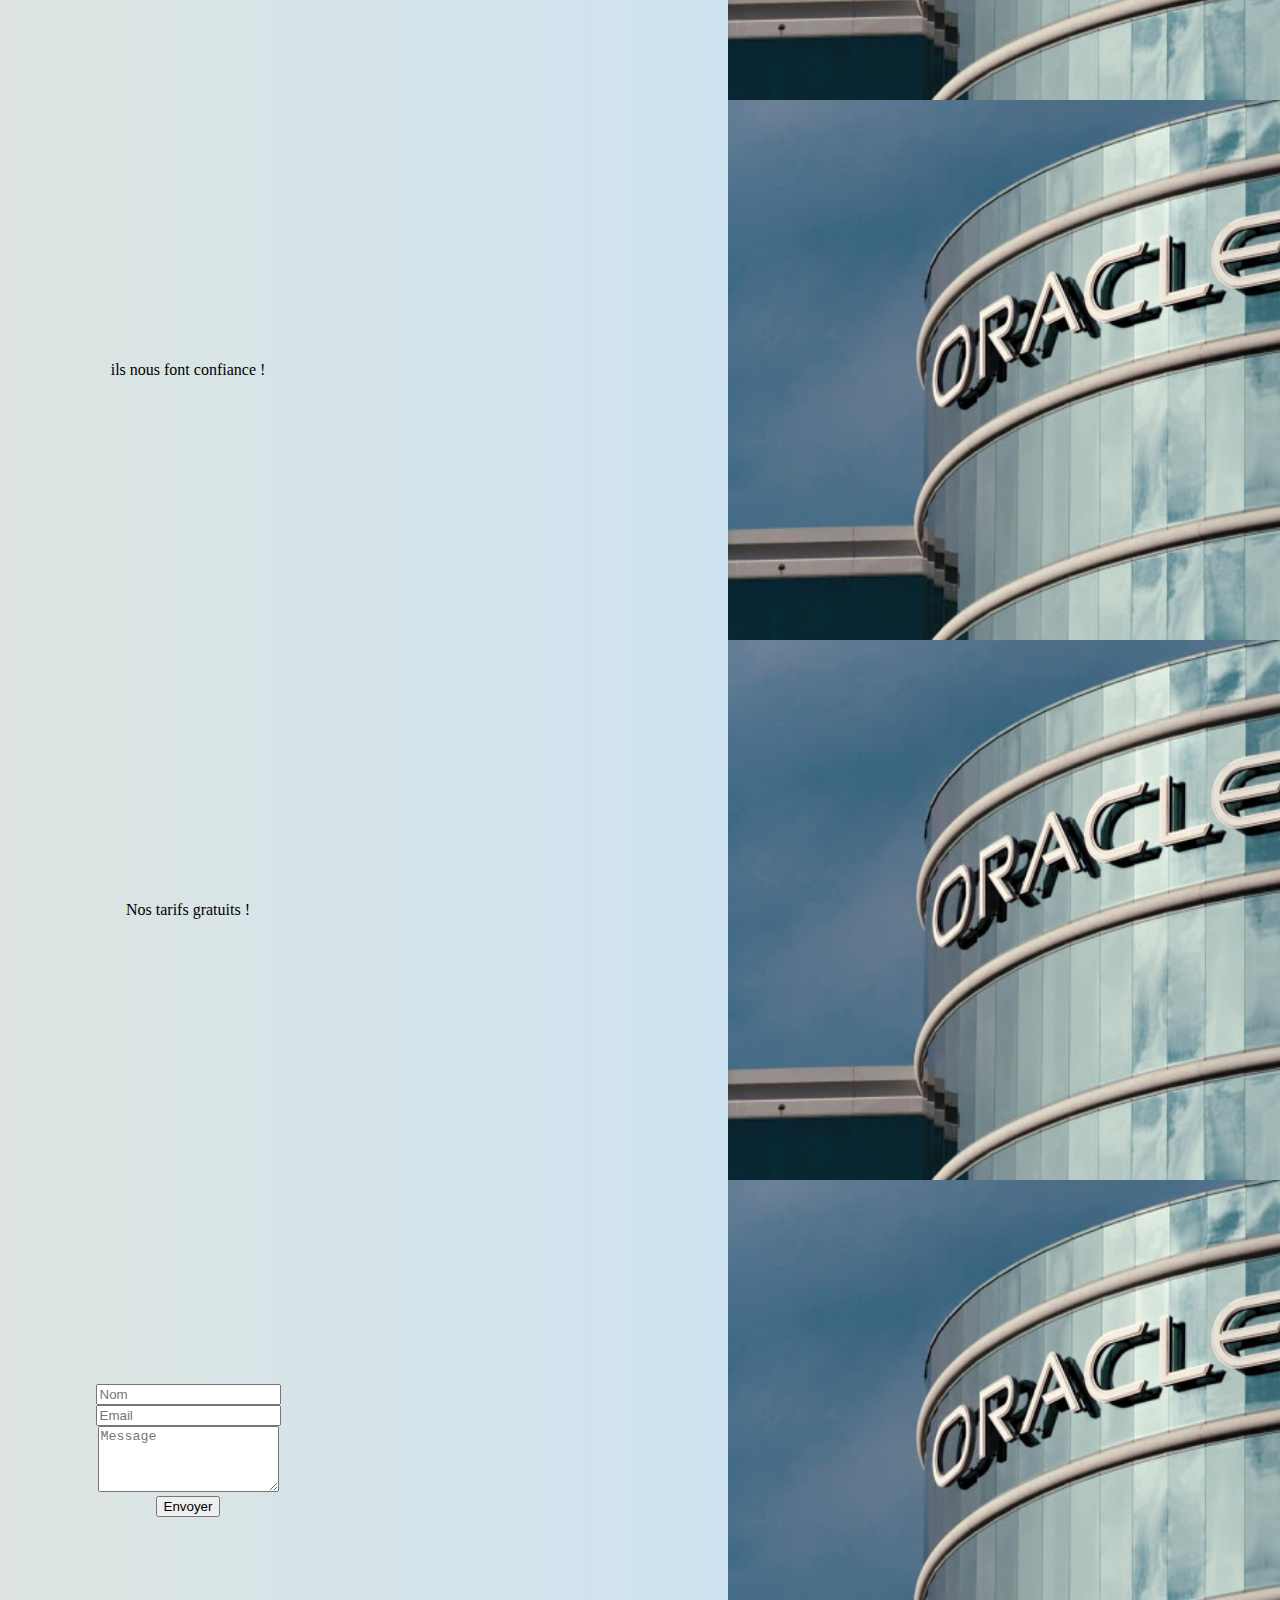
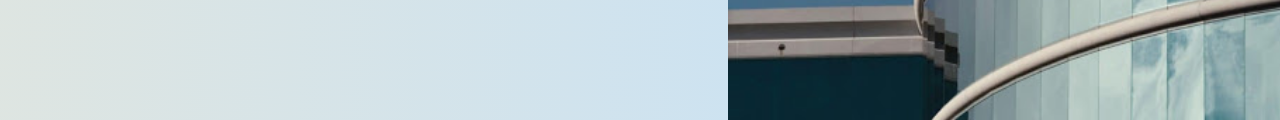
==== commit d08acfdf: "media queries" ====
--- a/index.html
+++ b/index.html
@@ -1,6 +1,10 @@
 <!DOCTYPE html>
 <meta charset="UTF-8" />
 <link rel="stylesheet" href="style.css" />
+<link rel="stylesheet" media="screen and (orientation: landscape) and (max-width: 1024px) href="" />
+<link rel="stylesheet" media="screen and (orientation: portrait) and (max-width: 768px) href="" />
+<link rel="stylesheet" media="screen and (orientation: portrait) and (max-width: 360px) href="" />
+
 <title></title>
 
 <body>
@@ -83,7 +87,7 @@
           placeholder="Message"
           required
         ></textarea>
-
+        <br>
         <input type="submit" value="Envoyer" />
       </form>
     </div>
--- a/style.css
+++ b/style.css
@@ -1,6 +1,6 @@
 html {
   width: 1440px;
-  background: linear-gradient(20deg,#bde0ff, #dee5e1);
+  background: linear-gradient(-20deg,#bde0ff, #dee5e1);
   scroll-behavior: smooth;
 }
 
@@ -73,22 +73,22 @@
 }
 
 #ou {
-    background-color: #bde0ff;
+    /* background-color: #bde0ff; */
     
 }
 
 #chif {
-    background-color: #dee5e1;
+    /* background-color: #dee5e1; */
 }
 
 #conf {
-    background-color: #bde0ff;
+    /* background-color: #bde0ff; */
 }
 
 #tarif {
-    background-color: #dee5e1;
+    /* background-color: #dee5e1; */
 }
 
 #contact{
-    background-color: #bde0ff;
+    /* background-color: #bde0ff; */
 }